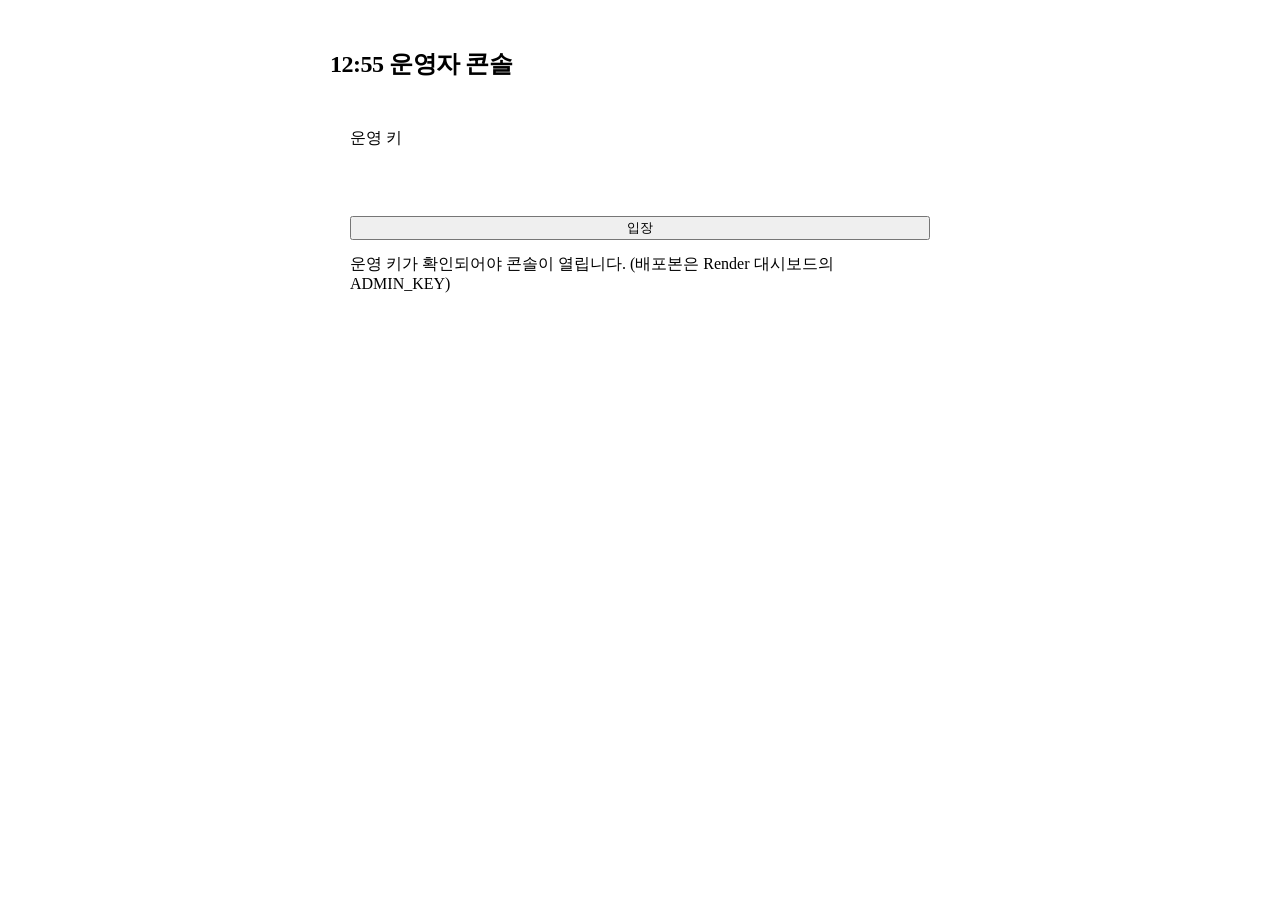
==== public/admin.html @ 2a57fae3 "운영 콘솔 개편 — 운영 키가 문이 되고, 게임 중 손댈 것은 접어둔다 키 게이트(verify) 통과 전에는 콘솔이 보이지 않고 기본값도 심지 않는다. 문항 수 5~10(비율 사다" ====
<!doctype html>
<html lang="ko">
<head>
<meta charset="utf-8">
<meta name="viewport" content="width=device-width, initial-scale=1">
<title>12:55 — 운영자</title>
<link rel="stylesheet" href="style.css">
<style>
  body { overflow: auto; }
  .guides { display: none; }
  .wrap { max-width: 620px; margin: 0 auto; padding: 40px 20px 80px; display: flex; flex-direction: column; gap: 28px; }
  h1 { font-size: 24px; margin: 0; letter-spacing: -0.02em; }
  .panel { background: var(--surface); border: 1px solid var(--line); border-radius: 8px; padding: 20px; display: flex; flex-direction: column; gap: 14px; }
  .row { display: flex; gap: 10px; flex-wrap: wrap; }
  .row > * { flex: 1 1 130px; }
  input { padding: 12px 14px; border-radius: 8px; background: var(--surface-2); border: 1px solid var(--line-2); width: 100%; }
  input:focus { outline: none; border-color: var(--amber); }
  .status { display: grid; grid-template-columns: repeat(auto-fit, minmax(110px, 1fr)); gap: 1px; background: var(--line); border-radius: 8px; overflow: hidden; }
  .status div { background: var(--surface-2); padding: 14px 12px; display: flex; flex-direction: column; gap: 3px; }
  .status .k { font-size: 11px; letter-spacing: 0.12em; text-transform: uppercase; color: var(--ink-3); font-family: var(--mono); }
  .status .v { font-family: var(--mono); font-variant-numeric: tabular-nums; font-size: 22px; font-weight: 700; letter-spacing: -0.02em; }
  .log { font-family: var(--mono); font-size: 12.5px; color: var(--ink-2); background: var(--surface-2); border-radius: 8px; padding: 14px; max-height: 220px; overflow-y: auto; white-space: pre-wrap; line-height: 1.7; }
  a { color: var(--amber); }
  .links { display: flex; gap: 16px; flex-wrap: wrap; font-size: 14px; }
  details.emg summary { display: list-item; list-style-position: inside; cursor: pointer; font-size: 12px; letter-spacing: 0.12em; text-transform: uppercase; color: var(--ink-3); font-family: var(--mono); }
  /* .panel의 display:flex가 details의 접힘 숨김을 깨뜨린다 — 닫혀 있으면 summary만 남긴다 */
  details.emg:not([open]) > :not(summary) { display: none; }
  #gate, #console { display: none; }
  #gate.on { display: flex; }
  #console.on { display: flex; flex-direction: column; gap: 28px; }
</style>
</head>
<body>
<div class="wrap">
  <h1>12:55 운영자 콘솔</h1>

  <!-- 입장 게이트. 운영 키가 서버에서 확인되기 전에는 콘솔을 보여주지 않는다. -->
  <div class="panel" id="gate">
    <label class="label" for="gate-key">운영 키</label>
    <input id="gate-key" type="password" autocomplete="off">
    <button class="btn btn-primary" id="gate-enter">입장</button>
    <p class="hint" id="gate-msg" style="margin:0">운영 키가 확인되어야 콘솔이 열립니다. (배포본은 Render 대시보드의 ADMIN_KEY)</p>
  </div>

  <div id="console">

  <div class="status">
    <div><span class="k">Phase</span><span class="v" id="st-phase">—</span></div>
    <div><span class="k">회차</span><span class="v" id="st-round">—</span></div>
    <div><span class="k">참가</span><span class="v" id="st-joined">0</span></div>
    <div><span class="k">생존</span><span class="v" id="st-alive">0</span></div>
    <div><span class="k">문항 진행</span><span class="v" id="st-q">—</span></div>
    <div><span class="k">은행</span><span class="v" id="st-bank">—</span></div>
  </div>

  <div class="panel">
    <div class="row">
      <div>
        <label class="label" for="lobby">대기실 길이 (초)</label>
        <input id="lobby" type="number" min="5" max="600" value="30">
      </div>
      <div>
        <label class="label" for="qcount">문항 수 (5–10)</label>
        <input id="qcount" type="number" min="5" max="10" value="5">
      </div>
    </div>
    <p class="hint" id="eta" style="margin:0"></p>

    <button class="btn btn-primary" id="b-start">게임 시작</button>
    <p class="hint" style="margin:0">시작하면 결과까지 규칙대로 자동 진행됩니다 — 게임 중에 손댈 것이 없습니다.</p>

    <div class="row">
      <button class="btn" id="b-reload">문제 다시 읽기</button>
      <button class="btn" id="b-reset">리셋</button>
    </div>
  </div>

  <div class="links">
    <a href="/" target="_blank">참여자 화면</a>
    <a href="/board.html" target="_blank">전광판</a>
    <a href="/?screen=reveal" target="_blank">픽스처: 정답공개</a>
    <a href="/?screen=revive" target="_blank">픽스처: 부활권</a>
    <a href="/?screen=champion" target="_blank">픽스처: 챔피언</a>
    <a href="#" id="lock">키 변경</a>
  </div>

  <div class="panel">
    <label class="label">문항 공급 (매주 월요일 아침)</label>
    <p class="hint" style="margin:0">
      문항 수집·생성·검수는 이 PC에서 도는 「문제 재료 스크래퍼」가 담당합니다 ——
      그룹웨어 비밀번호가 필요해서 배포 서버에 올리지 않습니다.
      스크래퍼에서 「게임에 반영」을 누르면 이 서버가 자동으로 새 은행을 읽습니다.
    </p>
    <div class="row">
      <button class="btn" id="b-scraper">문제 재료 스크래퍼 열기</button>
    </div>
    <p class="hint" id="scraper-status" style="margin:0">스크래퍼 상태 확인 중…</p>

    <label class="label" for="anth-key" style="margin-top:4px">Anthropic API 키 (선택 — Claude가 문항 생성)</label>
    <div class="row">
      <input id="anth-key" type="password" autocomplete="off" placeholder="sk-ant-…" style="flex:3 1 220px">
      <button class="btn" id="b-savekey" style="flex:1 1 100px">키 저장</button>
    </div>
    <p class="hint" id="key-status" style="margin:0">키 상태 확인 중…</p>
    <p class="hint" style="margin:0">
      키는 게임 서버로 전송되지 않습니다 — 브라우저에서 곧장 이 PC의 스크래퍼(:8899)로 저장됩니다.
      키가 없으면 무료 규칙 엔진으로 생성합니다. 비운 채 「키 저장」을 누르면 삭제됩니다.
    </p>
  </div>

  <details class="panel emg">
    <summary>비상 조작</summary>
    <p class="hint" style="margin:0">
      자동 진행이 멈췄을 때만 씁니다 (나레이션 정지, 화면 무반응 등).
      현재 단계를 즉시 끝내고 다음 단계로 넘깁니다.
    </p>
    <div class="row">
      <button class="btn" id="b-next">다음 단계로 (강제)</button>
    </div>
  </details>

  <div class="log" id="log">연결 중…</div>

  </div><!-- /#console -->
</div>

<script>
const $ = (id) => document.getElementById(id);
const log = (m) => {
  const t = new Date().toTimeString().slice(0, 8);
  $('log').textContent = `[${t}] ${m}\n` + $('log').textContent;
};

// ---------- 입장 게이트 ----------
// 키는 세션 저장소에만 둔다 — 탭을 닫으면 사라진다. HTML에 기본값을 심지 않는다.
const KEY_STORE = 'ox-admin-key';
const adminKey = () => sessionStorage.getItem(KEY_STORE) || '';

async function verifyKey(key) {
  try {
    const res = await fetch('/api/admin/verify', {
      method: 'POST',
      headers: { 'Content-Type': 'application/json' },
      body: JSON.stringify({ key }),
    });
    return res.ok;
  } catch (_) { return false; }
}

async function boot() {
  const saved = adminKey();
  if (saved && await verifyKey(saved)) return openConsole();
  sessionStorage.removeItem(KEY_STORE);
  $('gate').classList.add('on');
  $('gate-key').focus();
}

$('gate-enter').onclick = async () => {
  const key = $('gate-key').value.trim();
  if (!key) return;
  if (await verifyKey(key)) {
    sessionStorage.setItem(KEY_STORE, key);
    $('gate').classList.remove('on');
    openConsole();
  } else {
    $('gate-msg').textContent = '운영 키가 틀립니다.';
  }
};
$('gate-key').addEventListener('keydown', (e) => { if (e.key === 'Enter') $('gate-enter').click(); });

$('lock').onclick = (e) => {
  e.preventDefault();
  sessionStorage.removeItem(KEY_STORE);
  location.reload();
};

let consoleOpen = false;
function openConsole() {
  if (consoleOpen) return;
  consoleOpen = true;
  $('console').classList.add('on');
  refreshBank();
  refreshScraper();
  updateEta();
  connect();
  log('운영자 콘솔 준비됨');
}

// ---------- 운영 액션 ----------

// 문항 은행 상태. 콘솔이 열릴 때와 「문제 다시 읽기」 뒤에 갱신한다.
async function refreshBank() {
  try {
    const h = await (await fetch('/api/health')).json();
    if (h.bank) $('st-bank').textContent = `${h.bank.pool}·${h.bank.sudden}`;
  } catch (_) { /* 서버가 잠시 없어도 콘솔은 살아 있어야 한다 */ }
}

async function call(action) {
  const res = await fetch(`/api/admin/${action}`, {
    method: 'POST',
    headers: { 'Content-Type': 'application/json' },
    body: JSON.stringify({
      key: adminKey(),
      lobbySec: Number($('lobby').value),
      questionCount: Number($('qcount').value),
    }),
  });
  const data = await res.json().catch(() => ({}));
  log(res.ok ? `${action} 실행됨` : `${action} 실패 — ${data.error || res.status}`);
  if (res.status === 403) { sessionStorage.removeItem(KEY_STORE); location.reload(); }
}

$('b-start').onclick = () => call('start');
$('b-next').onclick = () => call('next');
$('b-reset').onclick = () => call('reset');
$('b-reload').onclick = async () => { await call('reload'); refreshBank(); };

// 예상 소요. 서버 CONFIG의 거울 값 — armMs 3.4s(첫 문항 ×1.35) + questionMs 10s +
// 정답공개 ~4.5s(인원에 따라 늘어나는 몫 포함), 부활권 4s, 서든데스 2.2+20s.
function updateEta() {
  const n = Math.min(10, Math.max(5, Number($('qcount').value) || 5));
  const lobby = Number($('lobby').value) || 30;
  const secs = lobby + 3.4 * 0.35 + n * (3.4 + 10 + 4.5) + 4 + 22.2;
  const t = Math.round(secs / 10) * 10;
  const m = Math.floor(t / 60);
  const s = t % 60;
  $('eta').textContent = `예상 소요 약 ${m}분${s ? ` ${s}초` : ''} (대기실 포함)` +
    (secs > 300 ? ' — ⚠ 점심 예산 5분을 넘습니다' : ' — 5분 예산 안');
}
$('qcount').oninput = updateEta;
$('lobby').oninput = updateEta;

// ---------- 문항 공급: 로컬 스크래퍼(:8899)와 연동 ----------
// API 키는 이 게임 서버를 거치지 않는다. 브라우저 → 127.0.0.1:8899 직행이라
// Render에 배포된 콘솔에서 눌러도 키는 운영 PC 밖으로 나가지 않는다.
const SCRAPER = 'http://127.0.0.1:8899';

async function refreshScraper() {
  try {
    const r = await fetch(`${SCRAPER}/api/config`, { signal: AbortSignal.timeout(2000) });
    const c = await r.json();
    $('scraper-status').textContent = '스크래퍼 실행 중 — 버튼으로 열 수 있습니다.';
    $('key-status').textContent = c.hasKey
      ? `저장된 키: ${c.keyMasked} — Claude 엔진으로 문항을 생성합니다.`
      : '저장된 키 없음 — 규칙 엔진으로 생성합니다.';
  } catch (_) {
    $('scraper-status').textContent =
      '스크래퍼가 꺼져 있습니다 — 운영 PC 터미널에서 node tools/quizgen/server.js 를 먼저 실행하세요.';
    $('key-status').textContent = '키 상태는 스크래퍼가 켜져 있어야 확인할 수 있습니다.';
  }
}

$('b-scraper').onclick = () => { window.open(`${SCRAPER}/`, '_blank'); };

$('b-savekey').onclick = async () => {
  const key = $('anth-key').value.trim();
  try {
    const r = await fetch(`${SCRAPER}/api/config`, {
      method: 'POST',
      headers: { 'Content-Type': 'application/json' },
      body: JSON.stringify({ apiKey: key }),
    });
    const c = await r.json();
    log(key ? `API 키 저장됨 (${c.keyMasked})` : 'API 키 삭제됨');
    $('anth-key').value = '';
    refreshScraper();
  } catch (_) {
    log('API 키 저장 실패 — 스크래퍼(:8899)가 켜져 있는지 확인하세요.');
  }
};

const PHASE_KO = {
  idle: '대기', lobby: '대기실', question: '문항', reveal: '정답공개',
  revive: '부활권', sudden: '서든데스', result: '결과',
};

let lastPhase = null;

function connect() {
  const es = new EventSource('/api/spectate');
  es.addEventListener('state', (e) => {
    const s = JSON.parse(e.data);
    $('st-phase').textContent = PHASE_KO[s.phase] || s.phase;
    $('st-round').textContent = s.round || '—';
    $('st-joined').textContent = s.joined;
    $('st-alive').textContent = s.alive;
    $('st-q').textContent = s.qIndex >= 0 ? `${s.qIndex + 1}/${s.qTotal}` : '—';
    if (s.phase !== lastPhase) { lastPhase = s.phase; log(`→ ${PHASE_KO[s.phase] || s.phase}`); }
  });
  es.addEventListener('tally', (e) => {
    const t = JSON.parse(e.data);
    $('st-alive').textContent = t.alive;
    $('st-joined').textContent = t.joined;
  });
  es.onerror = () => { es.close(); log('연결 끊김, 재접속…'); setTimeout(connect, 1500); };
}

boot();
</script>
</body>
</html>
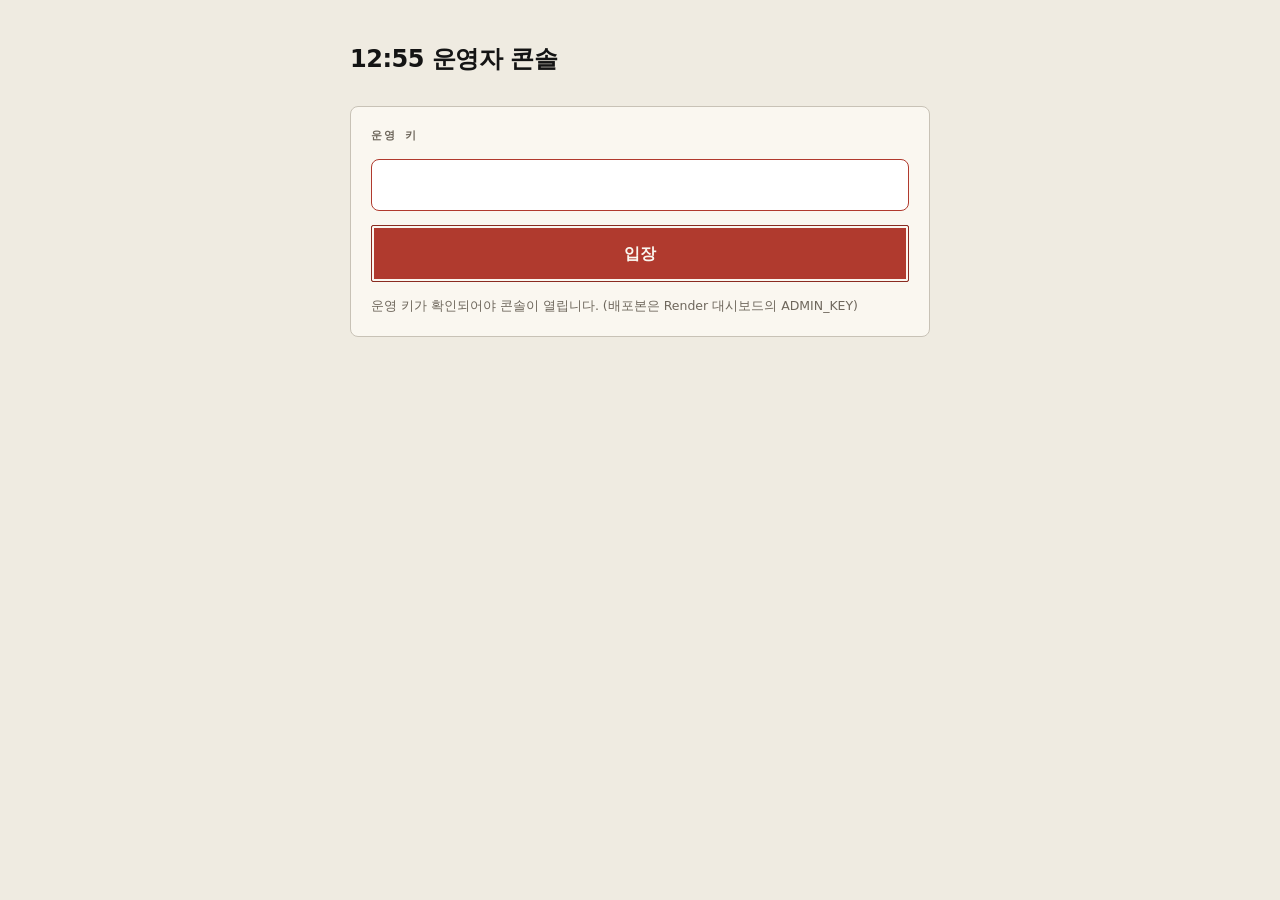
==== commit bcc2a210: "게임장을 도면으로 다시 세우고, 회차를 10문항으로 늘린다 화면 - 인물 기호에 팔과 굽은 다리, 잘록한 허리를 준다. 인원이 많아도 점으로 찍지 않는다 ——   400명이 모이는" ====
--- a/public/admin.html
+++ b/public/admin.html
@@ -79,7 +79,6 @@
     <a href="/" target="_blank">참여자 화면</a>
     <a href="/board.html" target="_blank">전광판</a>
     <a href="/?screen=reveal" target="_blank">픽스처: 정답공개</a>
-    <a href="/?screen=revive" target="_blank">픽스처: 부활권</a>
     <a href="/?screen=champion" target="_blank">픽스처: 챔피언</a>
     <a href="#" id="lock">키 변경</a>
   </div>
@@ -217,7 +216,7 @@
 $('b-reload').onclick = async () => { await call('reload'); refreshBank(); };
 
 // 예상 소요. 서버 CONFIG의 거울 값 — armMs 3.4s(첫 문항 ×1.35) + questionMs 10s +
-// 정답공개 ~4.5s(인원에 따라 늘어나는 몫 포함), 부활권 4s, 서든데스 2.2+20s.
+// 정답공개 ~4.5s(인원에 따라 늘어나는 몫 포함), 서든데스 2.2+20s. 부활권은 자동이라 단계가 없다.
 function updateEta() {
   const n = Math.min(10, Math.max(5, Number($('qcount').value) || 5));
   const lobby = Number($('lobby').value) || 30;
@@ -226,7 +225,7 @@
   const m = Math.floor(t / 60);
   const s = t % 60;
   $('eta').textContent = `예상 소요 약 ${m}분${s ? ` ${s}초` : ''} (대기실 포함)` +
-    (secs > 300 ? ' — ⚠ 점심 예산 5분을 넘습니다' : ' — 5분 예산 안');
+    (secs > 360 ? ' — ⚠ 예산 6분을 넘습니다' : ' — 6분 예산 안');
 }
 $('qcount').oninput = updateEta;
 $('lobby').oninput = updateEta;
@@ -272,7 +271,7 @@
 
 const PHASE_KO = {
   idle: '대기', lobby: '대기실', question: '문항', reveal: '정답공개',
-  revive: '부활권', sudden: '서든데스', result: '결과',
+  sudden: '서든데스', result: '결과',
 };
 
 let lastPhase = null;
--- a/public/style.css
+++ b/public/style.css
@@ -0,0 +1,1190 @@
+/* ═══════════════════════════════════════════════════════════════
+   12:55 — 디자인 시스템
+
+   CONSTRAINTS CARD
+     FONT   명조(제목·본문) + 고딕(라벨) + ui-monospace(숫자·부호)
+     STYLE  등록특허공보. 크림 용지에 먹 선화, 인주 빨강 단 하나의 강조색.
+            세계관은 명세서 · 도면 · 부호의 설명. INID 괄호 숫자가 서명이다.
+     MODE   라이트 전용. 의도적 단일 테마이므로 모든 색을 명시적으로 칠한다.
+
+     인주는 판정에만 쓴다. 정답이 공개될 때만 화면에 빨강이 등장하므로
+     그 색을 보는 것이 곧 결과를 아는 것이다. 다른 곳에 쓰면 그 힘이 죽는다.
+
+   존 규칙 (상충하는 원칙의 해소)
+     참여자 화면 — 극적이어도 된다. 스큐어모픽 O/X 버튼, 글로우, 플래시 허용.
+     전광판 화면 — 가독성이 분위기를 이긴다. 하드 그리드, 낮은 라운딩,
+                   그림자 최소, 글로우 금지. 3m 거리 판독이 절대 기준.
+   ═══════════════════════════════════════════════════════════════ */
+
+:root {
+  /* ── 지면과 표면. 공보 용지다. */
+  --ground: #EFEBE1;
+  --surface: #FAF7F0;
+  --surface-2: #FFFFFF;
+  --surface-3: #F2EEE4;
+
+  /* ── 글자 */
+  --ink: #141414;
+  --ink-2: #5A5A5A;
+  --ink-3: #6E675C;   /* 지면 위에서 4.5:1을 넘기는 하한. 전광판 3m 판독이 기준이다. */
+
+  /* ── 괘선 */
+  --line: #C8C2B6;
+  --line-2: #A79F90;
+
+  /* ── 단일 강조색은 인주다. 판정에만 쓴다. */
+  --amber: #B03A2E;
+  --amber-deep: #8A2B21;
+  --amber-soft: rgba(176, 58, 46, 0.10);
+
+  /* ── 의미색. 도면에서 생사는 색이 아니라 선으로 가른다. */
+  --live: #1F1F1F;
+  --live-soft: rgba(20, 20, 20, 0.06);
+  --out: #B03A2E;
+  --out-soft: rgba(176, 58, 46, 0.10);
+
+  /* ── 이징. 진입은 ease-out, 이탈은 ease-in으로 더 짧게. */
+  --ease-out-soft: cubic-bezier(0.25, 0.46, 0.45, 0.94);
+  --ease-out: cubic-bezier(0.215, 0.61, 0.355, 1);
+  --ease-out-hard: cubic-bezier(0.165, 0.84, 0.44, 1);
+  --ease-expo: cubic-bezier(0.19, 1, 0.22, 1);
+  --ease-editorial: cubic-bezier(0.16, 1, 0.3, 1);
+  --ease-in: cubic-bezier(0.4, 0, 1, 1);
+
+  /* ── 듀레이션 */
+  --t-press: 120ms;
+  --t-control: 180ms;
+  --t-pop: 260ms;
+  --t-enter: 600ms;
+  --t-reveal: 800ms;
+  --t-hero: 1200ms;
+  --t-glow-in: 600ms;
+  --t-glow-out: 500ms;
+
+  /* ── 간격 */
+  --sp-1: 8px;
+  --sp-2: 16px;
+  --sp-3: 24px;
+
+  --mono: ui-monospace, SFMono-Regular, "SF Mono", "Cascadia Mono", Menlo, Consolas, monospace;
+  --sans: "Malgun Gothic", "맑은 고딕", "Apple SD Gothic Neo", system-ui, -apple-system, sans-serif;
+  /* 공보 본문은 명조다. 바탕/Batang은 국내 어느 기기에나 있어 내려받을 것이 없다. */
+  --serif: "Nanum Myeongjo", Batang, 바탕, "Apple SD Gothic Neo", serif;
+}
+
+/* ─────────────────────────────────────────────── 기본 */
+
+* { box-sizing: border-box; }
+
+html, body { height: 100%; }
+
+body {
+  margin: 0;
+  background: var(--ground);
+  color: var(--ink);
+  font-family: var(--sans);
+  font-size: 16px;
+  line-height: 1.6;
+  -webkit-font-smoothing: antialiased;
+  -webkit-tap-highlight-color: transparent;
+  word-break: keep-all;
+  overflow: hidden;
+  overscroll-behavior: none;
+}
+
+button { font: inherit; color: inherit; border: 0; background: none; cursor: pointer; }
+input { font: inherit; color: inherit; }
+
+:focus-visible {
+  outline: 2px solid var(--amber);
+  outline-offset: 3px;
+}
+
+.mono {
+  font-family: var(--mono);
+  font-variant-numeric: tabular-nums;
+  letter-spacing: -0.02em;
+}
+
+.label {
+  font-family: var(--mono);
+  font-size: 11px;
+  letter-spacing: 0.16em;
+  text-transform: uppercase;
+  color: var(--ink-3);
+  font-weight: 600;
+}
+
+.sr { position: absolute; width: 1px; height: 1px; overflow: hidden; clip: rect(0 0 0 0); }
+
+/* ─────────────────────────────────────────────── 구조 격자 */
+
+.guides {
+  position: fixed;
+  inset: 0;
+  pointer-events: none;
+  z-index: 0;
+  background:
+    linear-gradient(var(--line) 1px, transparent 1px) 0 0 / 100% 25%,
+    linear-gradient(90deg, var(--line) 1px, transparent 1px) 0 0 / 25% 100%;
+  opacity: 0.35;
+  mask-image: radial-gradient(ellipse at center, #000 20%, transparent 78%);
+  -webkit-mask-image: radial-gradient(ellipse at center, #000 20%, transparent 78%);
+}
+
+/* ─────────────────────────────────────────────── 화면 전환 */
+
+.screen {
+  position: fixed;
+  inset: 0;
+  z-index: 1;
+  display: none;
+  flex-direction: column;
+  padding: max(20px, env(safe-area-inset-top)) 20px max(20px, env(safe-area-inset-bottom));
+}
+
+body[data-screen="login"]  #s-login,
+body[data-screen="demo"]   #s-demo,
+body[data-screen="lobby"]  #s-lobby,
+body[data-screen="question"] #s-question,
+body[data-screen="reveal"] #s-reveal,
+body[data-screen="watch"]  #s-watch,
+body[data-screen="sudden"] #s-sudden,
+body[data-screen="result"] #s-result { display: flex; }
+
+.screen > * { position: relative; }
+
+/* ─────────────────────────────────────────────── 체험 모드
+   실전 회차와 헷갈리면 안 되므로 진행 내내 상단 띠로 알린다.
+   띠가 내용을 가리지 않도록 체험 중에만 화면 패딩을 밀어준다. */
+
+.demo-strip {
+  position: fixed;
+  top: 0;
+  left: 0;
+  right: 0;
+  z-index: 4;
+  display: none;
+  padding: calc(env(safe-area-inset-top) + 5px) 12px 5px;
+  text-align: center;
+  font-family: var(--mono);
+  font-size: 11px;
+  font-weight: 700;
+  letter-spacing: 0.14em;
+  color: #FAF7F0;
+  background: var(--amber);
+}
+
+body[data-demo="1"] .demo-strip { display: block; }
+
+body[data-demo="1"] .screen {
+  padding-top: calc(max(20px, env(safe-area-inset-top)) + 26px);
+}
+
+#s-demo { justify-content: center; overflow-y: auto; }
+
+.demo-body {
+  display: flex;
+  flex-direction: column;
+  gap: var(--sp-3);
+  width: min(420px, 100%);
+  margin: auto;
+  padding: 20px 0;
+}
+
+.demo-title {
+  font-family: var(--serif);
+  font-size: clamp(23px, 6vw, 30px);
+  font-weight: 700;
+  letter-spacing: -0.025em;
+  line-height: 1.4;
+  margin: 6px 0 10px;
+  text-wrap: balance;
+}
+
+.opt { display: flex; flex-direction: column; gap: 10px; }
+
+.chips { display: flex; gap: 8px; flex-wrap: wrap; }
+
+/* 공보에 알약 모양은 없다. 네모난 항목 상자다. */
+.chip {
+  padding: 11px 16px;
+  border-radius: 2px;
+  background: var(--surface);
+  border: 1px solid var(--line-2);
+  font-size: 14px;
+  letter-spacing: -0.01em;
+  transition: border-color var(--t-control) var(--ease-out),
+              color var(--t-control) var(--ease-out),
+              background var(--t-control) var(--ease-out);
+}
+
+.chip[aria-pressed="true"] {
+  border-color: var(--amber-deep);
+  color: var(--amber-deep);
+  background: var(--amber-soft);
+  font-weight: 700;
+  box-shadow: inset 0 0 0 2px var(--surface), inset 0 0 0 3px var(--amber-deep);
+}
+
+.demo-actions { display: grid; grid-template-columns: 1fr auto; gap: 10px; }
+
+/* ─────────────────────────────────────────────── 시계 */
+
+.clock {
+  font-family: var(--mono);
+  font-variant-numeric: tabular-nums;
+  font-weight: 700;
+  letter-spacing: -0.045em;
+  line-height: 0.9;
+  display: flex;
+  align-items: baseline;
+  justify-content: center;
+  gap: 0.02em;
+}
+
+.clock .colon {
+  color: var(--amber);
+  animation: blink 2s steps(1, end) infinite;
+}
+
+@keyframes blink { 0%, 55% { opacity: 1; } 56%, 100% { opacity: 0.2; } }
+
+/* ─────────────────────────────────────────────── 로그인 */
+
+#s-login {
+  justify-content: center;
+  align-items: center;
+  gap: var(--sp-3);
+  text-align: center;
+  /* 게임 개요가 붙으면서 작은 폰에서는 한 화면을 넘긴다. 로그인은 잘리면 안 되는 화면이다. */
+  overflow-y: auto;
+  -webkit-overflow-scrolling: touch;
+}
+
+#s-login .clock { font-size: clamp(72px, 24vw, 128px); }
+
+#s-login .tagline {
+  color: var(--ink-2);
+  max-width: 30ch;
+  margin: 0;
+  font-size: 15px;
+}
+
+.login-form {
+  display: flex;
+  flex-direction: column;
+  gap: 12px;
+  width: min(340px, 100%);
+  margin-top: var(--sp-2);
+}
+
+.field {
+  display: flex;
+  flex-direction: column;
+  gap: 6px;
+  text-align: left;
+}
+
+.field input {
+  width: 100%;
+  padding: 16px 18px;
+  border-radius: 10px;
+  background: var(--surface);
+  border: 1px solid transparent;
+  background:
+    linear-gradient(var(--surface), var(--surface)) padding-box,
+    linear-gradient(135deg, rgba(20, 20, 20, 0.22), rgba(176, 58, 46, 0.3), rgba(20, 20, 20, 0.06)) border-box;
+  font-family: var(--mono);
+  font-variant-numeric: tabular-nums;
+  font-size: 22px;
+  letter-spacing: 0.08em;
+  text-align: center;
+  transition: box-shadow var(--t-control) var(--ease-out);
+}
+
+.field input::placeholder { color: var(--ink-3); letter-spacing: 0.04em; }
+.field input:focus { outline: none; box-shadow: 0 0 0 3px var(--amber-soft); }
+
+.hint { font-size: 12.5px; color: var(--ink-3); margin: 0; line-height: 1.55; }
+.error { font-size: 13px; color: var(--out); margin: 0; min-height: 1.2em; }
+
+/* ─────────────────────────────────────────────── 버튼 */
+
+.btn {
+  padding: 15px 22px;
+  border-radius: 2px;
+  font-weight: 700;
+  font-size: 16px;
+  letter-spacing: -0.01em;
+  background: var(--surface);
+  border: 1.5px solid var(--ink);
+  color: var(--ink);
+  box-shadow: none;
+  transition: transform var(--t-press) var(--ease-out-soft),
+              box-shadow var(--t-control) var(--ease-out);
+}
+
+.btn:active { transform: translateY(1px); box-shadow: inset 0 4px 10px rgba(20, 20, 20, 0.10); }
+
+/* 접수 도장을 누르는 버튼. 인쇄물이므로 광택도 그라디언트도 없다. */
+.btn-primary {
+  background: var(--amber);
+  color: var(--surface);
+  border-color: var(--amber-deep);
+  box-shadow: inset 0 0 0 2px var(--surface), inset 0 0 0 3.5px var(--amber);
+}
+.btn-primary:hover { background: var(--amber-deep); }
+
+.btn:disabled { opacity: 0.4; cursor: default; }
+
+/* ─────────────────────────────────────────────── 대기실 */
+
+#s-lobby { justify-content: center; align-items: center; gap: var(--sp-2); text-align: center; }
+
+.countdown {
+  font-family: var(--mono);
+  font-variant-numeric: tabular-nums;
+  font-size: clamp(60px, 20vw, 104px);
+  font-weight: 700;
+  letter-spacing: -0.05em;
+  line-height: 1;
+  color: var(--amber);
+}
+
+.dial {
+  position: relative;
+  width: min(260px, 70vw);
+  aspect-ratio: 1;
+  display: grid;
+  place-items: center;
+  margin: 4px 0;
+}
+
+.dial .ring {
+  position: absolute;
+  inset: 0;
+  border-radius: 50%;
+  border: 1px solid var(--line-2);
+}
+
+.dial .ring::after {
+  content: "";
+  position: absolute;
+  inset: -1px;
+  border-radius: 50%;
+  border: 1px solid transparent;
+  border-top-color: var(--amber);
+  animation: spin 8s linear infinite;
+}
+
+.dial .ring-2 { inset: 16px; opacity: 0.5; }
+.dial .ring-2::after { animation-duration: 13s; animation-direction: reverse; border-top-color: var(--line-2); }
+
+@keyframes spin { to { transform: rotate(360deg); } }
+
+.stat-row {
+  display: flex;
+  gap: 1px;
+  background: var(--line);
+  border-radius: 10px;
+  overflow: hidden;
+  width: min(400px, 100%);
+}
+
+.stat {
+  flex: 1;
+  background: var(--surface);
+  padding: 14px 10px;
+  display: flex;
+  flex-direction: column;
+  gap: 2px;
+  align-items: center;
+}
+
+.stat .v {
+  font-family: var(--mono);
+  font-variant-numeric: tabular-nums;
+  font-size: 26px;
+  font-weight: 700;
+  letter-spacing: -0.03em;
+}
+
+.stat .k { font-size: 11px; color: var(--ink-3); letter-spacing: 0.04em; }
+
+.me-card {
+  display: flex;
+  align-items: center;
+  gap: 10px;
+  padding: 12px 18px;
+  border-radius: 100px;
+  background: var(--surface);
+  border: 1px solid transparent;
+  background:
+    linear-gradient(var(--surface), var(--surface)) padding-box,
+    linear-gradient(135deg, rgba(20, 20, 20, 0.2), rgba(176, 58, 46, 0.28), rgba(20, 20, 20, 0.05)) border-box;
+  font-size: 14.5px;
+}
+
+.me-card .dept { color: var(--ink-3); font-size: 13px; }
+
+.badge {
+  font-size: 11px;
+  font-weight: 700;
+  padding: 2px 8px;
+  border-radius: 100px;
+  letter-spacing: 0.02em;
+}
+
+.badge-new { background: var(--live-soft); color: var(--live); border: 1px solid currentColor; }
+.badge-vip { background: var(--amber-soft); color: var(--amber); border: 1px solid currentColor; }
+
+/* ─────────────────────────────────────────────── 문항 진행 */
+
+/* 위에서 아래로: 문항 → 집계 → O·X 버튼 → 무대.
+   무대가 남는 공간을 전부 가져가므로 space-between이 아니라 자연 적층이다. */
+#s-question, #s-watch, #s-sudden { gap: 14px; }
+#s-sudden { justify-content: space-between; }
+
+.topbar {
+  display: flex;
+  align-items: center;
+  justify-content: space-between;
+  gap: 12px;
+  flex: 0 0 auto;
+}
+
+.qnum {
+  font-family: var(--mono);
+  font-size: 13px;
+  font-weight: 700;
+  letter-spacing: 0.1em;
+  color: var(--ink-3);
+}
+
+.qnum b { color: var(--amber); }
+
+.alive-chip {
+  display: flex;
+  align-items: center;
+  gap: 7px;
+  font-family: var(--mono);
+  font-variant-numeric: tabular-nums;
+  font-size: 14px;
+  font-weight: 700;
+  padding: 5px 12px;
+  border-radius: 100px;
+  background: var(--surface);
+  border: 1px solid var(--line-2);
+}
+
+.alive-chip .dot {
+  width: 7px; height: 7px; border-radius: 50%;
+  background: var(--live);
+  box-shadow: 0 0 0 3px var(--live-soft);
+}
+
+/* 타이머 — 남은 시간 자체가 정보이므로 폭 애니메이션이 아니라 transform으로 그린다 */
+.timer {
+  position: relative;
+  height: 6px;
+  border-radius: 100px;
+  background: var(--surface-2);
+  overflow: hidden;
+  flex: 0 0 auto;
+}
+
+.timer .fill {
+  position: absolute;
+  inset: 0;
+  transform-origin: left center;
+  background: linear-gradient(90deg, var(--amber-deep), var(--amber));
+  will-change: transform;
+}
+
+.timer.urgent .fill { background: var(--out); }
+
+/* 군중 — 폰에서는 O/X 버튼이 여전히 최우선이므로 상단에 작게 둔다.
+   진짜 쇼는 전광판이 담당한다. */
+/* 화면 맨 아래가 무대다. 남는 세로를 전부 가져간다.
+   위 O·X 발판과 아래 군중이 같이 들어가야 하므로 최소 높이를 지킨다. */
+.crowd-box {
+  flex: 1 1 auto;
+  min-height: 150px;
+  border-radius: 2px;   /* 도면에 둥근 모서리는 없다 */
+  overflow: hidden;
+  background: var(--surface);
+  border: 1px solid var(--line);
+}
+
+.crowd-box canvas { display: block; width: 100%; height: 100%; }
+
+/* 결과 화면 상단의 옥상. 챔피언이 도시를 내려다보는 그림이다. */
+.rooftop-box {
+  flex: 0 0 auto;
+  height: clamp(180px, 32vh, 300px);
+  margin-bottom: -8px;
+}
+
+/* 배지 범례 — 왕관과 새싹이 무슨 뜻인지 알려준다 */
+/* ── 범례 —— 도면의 「부호의 설명」
+   예전에는 회색 잔글씨 한 줄이었다. 게임장 위에서 왕관과 새싹을 찾아야 하는데
+   정작 그 뜻을 적어 둔 줄이 배경에 묻혀 아무도 읽지 않았다. 공보의 부호 설명처럼
+   괘선 상자로 묶고, 표식은 실제 화면에 그려지는 크기와 비슷하게 키운다. */
+.legend {
+  flex: 0 0 auto;
+  border: 1px solid var(--line-2);
+  border-left: 3px solid var(--ink);
+  background: var(--surface);
+  padding: 7px 10px;
+  display: flex;
+  flex-direction: column;
+  gap: 5px;
+}
+
+.legend-row {
+  display: flex;
+  gap: 6px 14px;
+  justify-content: center;
+  flex-wrap: wrap;
+  align-items: center;
+}
+
+.lg {
+  display: inline-flex;
+  align-items: center;
+  gap: 5px;
+  font-size: 12px;
+  line-height: 1;
+  color: var(--ink-2);
+  white-space: nowrap;
+}
+
+.lg i { font-style: normal; font-size: 15px; line-height: 1; }
+.lg b { color: var(--ink); font-weight: 700; letter-spacing: -0.01em; }
+.lg-me i { font-family: var(--mono, ui-monospace, monospace); font-weight: 700; }
+
+/* 본부색 —— 사람 몸통에 칠해지는 그 색을 그대로 네모로 찍는다 */
+.legend-div { gap: 4px 10px; }
+
+.lg-div {
+  display: inline-flex;
+  align-items: center;
+  gap: 4px;
+  font-size: 11px;
+  color: var(--ink-2);
+  white-space: nowrap;
+}
+
+.lg-div .sw {
+  width: 11px; height: 11px;
+  border: 1px solid var(--ink);
+  background: currentColor;
+  flex: 0 0 auto;
+}
+
+/* ── 게임 개요 (로그인 화면) —— 공보의 (57) 요약과 같은 문장이다 */
+.intro {
+  text-align: left;
+  border-top: 1.5px solid var(--ink);
+  padding-top: 10px;
+  display: flex;
+  flex-direction: column;
+  gap: 6px;
+  width: 100%;
+  max-width: 34ch;
+}
+
+.intro-list {
+  margin: 0;
+  padding: 0;
+  list-style: none;
+  display: flex;
+  flex-direction: column;
+  gap: 6px;
+}
+
+.intro-list li {
+  position: relative;
+  padding-left: 14px;
+  text-align: left;   /* #s-login이 가운데 정렬이라 그대로 두면 글머리표가 허공에 뜬다 */
+  font-size: 12.5px;
+  line-height: 1.6;
+  color: var(--ink-2);
+  text-wrap: pretty;
+}
+
+.intro-list li::before {
+  content: "·";
+  position: absolute;
+  left: 3px;
+  top: 0;
+  font-weight: 700;
+  color: var(--ink);
+}
+
+.qbody {
+  flex: 0 0 auto;
+  display: flex;
+  flex-direction: column;
+  gap: 10px;
+  min-height: 0;
+}
+
+/* 문항은 명세서 본문이다. 명조로 짠다. */
+.qtext {
+  font-family: var(--serif);
+  font-size: clamp(21px, 5.6vw, 32px);
+  font-weight: 700;
+  line-height: 1.45;
+  letter-spacing: -0.02em;
+  text-wrap: balance;
+  margin: 0;
+}
+
+/* 마스크 워드 리빌 — 아래에서 솟아오른다 */
+.wmask { display: inline-block; overflow: hidden; vertical-align: top; }
+
+.word {
+  display: inline-block;
+  transform: translateY(110%);
+  transition: transform var(--t-reveal) var(--ease-expo);
+  transition-delay: calc(var(--i) * 35ms);
+  will-change: transform;
+}
+
+.is-revealed .word { transform: translateY(0); }
+
+.diff {
+  display: inline-flex;
+  align-items: center;
+  gap: 6px;
+  font-family: var(--mono);
+  font-size: 11px;
+  letter-spacing: 0.12em;
+  text-transform: uppercase;
+  color: var(--ink-3);
+}
+
+.diff i { width: 5px; height: 5px; border-radius: 1px; background: var(--line-2); font-style: normal; }
+.diff[data-d="easy"] i:nth-child(-n+1),
+.diff[data-d="medium"] i:nth-child(-n+2),
+.diff[data-d="hard"] i:nth-child(-n+3) { background: var(--amber); }
+
+/* ─────────────────────────────────────────────── 집계 바 */
+
+.tally { display: flex; flex-direction: column; gap: 6px; flex: 0 0 auto; }
+
+.tally-bar {
+  display: flex;
+  height: 8px;
+  border-radius: 100px;
+  overflow: hidden;
+  background: var(--surface-2);
+}
+
+.tally-bar span {
+  display: block;
+  transition: flex-grow var(--t-pop) var(--ease-out-soft);
+  flex-grow: 1;
+  flex-basis: 0;
+}
+
+.tally-bar .t-o { background: var(--ink-2); }
+.tally-bar .t-x { background: var(--surface-3); }
+
+.tally-nums {
+  display: flex;
+  justify-content: space-between;
+  font-family: var(--mono);
+  font-variant-numeric: tabular-nums;
+  font-size: 12.5px;
+  color: var(--ink-3);
+}
+
+/* ── 중계 자막
+   소리가 안 나오는 환경에서도 진행이 끊기지 않아야 한다. 자막이 먼저고 음성이 나중이다. */
+.caption {
+  margin: 0;
+  min-height: 1.5em;
+  flex: 0 0 auto;
+  display: flex;
+  flex-direction: column;
+  gap: 6px;
+  justify-content: flex-end;   /* 새 줄이 아래에서 올라온다 */
+}
+
+.cap-line {
+  margin: 0;
+  font-size: 14.5px;
+  line-height: 1.5;
+  color: var(--ink-2);
+  text-wrap: pretty;
+  animation: capIn var(--t-control) var(--ease-out);
+}
+
+@keyframes capIn { from { opacity: 0; transform: translateY(4px); } }
+
+.cap-line[data-tone="rule"] { color: var(--amber); font-weight: 700; }
+.cap-line[data-tone="bad"]  { color: var(--out); }
+.cap-line[data-tone="good"] { color: var(--live); }
+.cap-line[data-tone="cue"]  { color: var(--ink); font-weight: 700; }
+
+/* 좁은 화면에서는 지나간 줄을 보여 줄 자리가 없다. 지금 이 줄만. */
+.cap-line:not(:last-child) { display: none; }
+
+/* ── 선택 가리기 안내 */
+.blind-note {
+  margin: 4px 0 0;
+  font-size: 12.5px;
+  line-height: 1.5;
+  color: var(--amber);
+  display: flex;
+  align-items: center;
+  gap: 6px;
+}
+
+.blind-note::before {
+  content: "";
+  width: 6px; height: 6px; border-radius: 50%;
+  background: currentColor;
+  flex: 0 0 auto;
+}
+
+/* ── 대기실 하단 링크 */
+.lobby-links {
+  display: flex;
+  gap: 16px;
+  align-items: center;
+  font-size: 13px;
+  flex-wrap: wrap;
+  justify-content: center;
+}
+
+.lobby-links a, .lobby-links button {
+  color: var(--ink-3);
+  text-decoration: none;
+  border-bottom: 1px solid transparent;
+  padding: 4px 0;
+  font-size: 13px;
+}
+
+.lobby-links a:hover, .lobby-links button:hover { color: var(--amber); border-bottom-color: currentColor; }
+.lobby-links button[aria-pressed="false"] { color: var(--out); }
+
+/* ── 전송 상태
+   버튼이 눌린 것과 서버가 받은 것은 다르다. 답안 유실은 곧 억울한 탈락이므로
+   도달 여부를 반드시 눈에 보이게 알린다. 시각 효과만으로 상태를 대신하지 않는다. */
+.send-state {
+  margin: 0;
+  min-height: 1.4em;
+  text-align: center;
+  font-family: var(--mono);
+  font-size: 12.5px;
+  letter-spacing: 0.04em;
+  color: var(--ink-3);
+  transition: color var(--t-control) var(--ease-out);
+  flex: 0 0 auto;
+}
+
+.send-state[data-s="ok"] { color: var(--live); }
+.send-state[data-s="pending"] { color: var(--amber); }
+.send-state[data-s="fail"] { color: var(--out); font-weight: 700; }
+
+/* ─────────────────────────────────────────────── O / X 게임장 */
+
+/* ── 게임장 = 버튼 ─────────────────────────────────────────────
+   캔버스가 O·X 구역 상자를 그리고, 이 투명 버튼들이 그 위에 겹친다.
+   좌표는 crowd.js의 BOX 상수와 같은 비율 — 어긋나면 누른 곳과 반응하는 곳이 갈린다. */
+.stage-wrap {
+  position: relative;
+  flex: 1 1 auto;
+  min-height: 0;
+  display: flex;
+}
+.stage-main { flex: 1 1 auto; min-height: 260px; }
+
+/* 여기 적힌 비율은 첫 프레임용 대비책일 뿐이다. 실제 좌표는 crowd.js의
+   zoneRects()가 px로 덮어쓴다 —— 도면과 버튼이 따로 놀지 않게 원본을 하나로 뒀다. */
+.choice {
+  position: absolute;
+  top: 16.5%;
+  height: 43.5%;
+  background: transparent;
+  border: none;
+  border-radius: 0;
+  padding: 0;
+  cursor: pointer;
+}
+.choice-o { left: 3.5%; width: 45%; }
+.choice-x { left: 51.5%; width: 45%; }
+
+.choice:focus-visible { outline: 2.5px solid var(--ink); outline-offset: -2.5px; }
+.choice:active { background: rgba(20, 20, 20, 0.045); }
+
+/* 제출 — 내가 고른 구역에 인주 겹테두리가 감긴다. 도장 틀에 끼운 것처럼. */
+.choice[aria-pressed="true"] {
+  box-shadow: inset 0 0 0 2.5px var(--amber), inset 0 0 0 5px var(--surface-2), inset 0 0 0 6.5px var(--amber);
+}
+
+/* 접수 순간 한 번. 도장이 눌렸다 떨어지는 움직임이다. */
+.choice.burst { animation: burst 420ms var(--ease-out-hard); }
+
+@keyframes burst {
+  0%   { transform: scale(1.02); }
+  40%  { transform: scale(0.99); }
+  100% { transform: scale(1); }
+}
+
+/* 브리핑 중에는 구역이 잠긴다 — 해칭 장막이 덮인다 */
+.choice.arming {
+  cursor: default;
+  background: repeating-linear-gradient(
+    -45deg, rgba(20, 20, 20, 0.05) 0 2px, rgba(250, 247, 240, 0.55) 2px 8px);
+}
+
+/* 판정은 캔버스가 그린다 — 등록 도장과 거절 사선. 버튼은 비켜선다. */
+.choice.correct, .choice.wrong { box-shadow: none; }
+
+/* ─────────────────────────────────────────────── 가로가 넉넉한 화면 (PC)
+ *
+ * 폰은 세로로 길어서 문항·집계·범례를 위에 쌓고 게임장을 아래에 두면 된다.
+ * PC는 반대다 —— 가로는 남고 세로가 모자라서, 그 배치로는 사람이 뛰는 공간이
+ * 손바닥만 해진다. 읽을 것을 전부 오른쪽 단으로 보내고 왼쪽 전부를 게임장에 준다.
+ * 도면 안의 가구(캡션·부호의 설명·쪽번호)도 같은 이유로 오른쪽으로 간다 —— 그쪽은
+ * crowd.js의 notesWidth()가 맡는다.
+ *
+ * HTML 순서는 그대로 두고 배치만 바꾼다. 폰에서 읽히는 순서가 옳은 순서다.
+ */
+@media (min-width: 820px) and (min-aspect-ratio: 1/1) {
+  /* body[data-screen] 규칙이 display:flex를 걸어 두므로 같은 특정도로 눌러야 한다. */
+  body[data-screen="question"] #s-question {
+    display: grid;
+    grid-template-columns: minmax(0, 1fr) clamp(260px, 26vw, 360px);
+    grid-template-rows: auto auto auto minmax(0, 1fr) auto auto auto;
+    column-gap: 22px;
+    row-gap: var(--sp-2);
+    align-content: start;
+  }
+
+  #s-question > .topbar     { grid-area: 1 / 1 / 2 / 3; }
+  #s-question > .timer      { grid-area: 2 / 1 / 3 / 3; }
+  #s-question > .qbody      { grid-area: 3 / 1 / 4 / 2; }
+  #s-question > .stage-wrap { grid-area: 4 / 1 / 8 / 2; }
+
+  #s-question > .tally      { grid-area: 3 / 2 / 4 / 3; }
+  #s-question > .caption    { grid-area: 4 / 2 / 5 / 3; }   /* 1fr —— 남는 세로를 전부 먹는다 */
+  #s-question > .legend     { grid-area: 5 / 2 / 6 / 3; }
+  #s-question > .send-state { grid-area: 6 / 2 / 7 / 3; }
+  #s-question > .arm-note   { grid-area: 7 / 2 / 8 / 3; }
+
+  /* ── 중계 패널.
+     오른쪽 단의 남는 세로는 전부 여기다. 진행자의 말이 방송 자막처럼 아래에서
+     올라오고 지나간 줄은 흐리게 남는다 —— 빈 여백보다 이쪽이 회장 분위기를 만든다. */
+  #s-question > .caption {
+    justify-content: flex-start;
+    overflow: hidden;
+    border-left: 3px solid var(--ink);
+    border-top: 1px solid var(--line-2);
+    background: var(--surface);
+    padding: 10px 12px 12px;
+    gap: 10px;
+  }
+
+  #s-question > .caption::before {
+    content: "중 계";
+    font-size: 10.5px;
+    letter-spacing: 0.22em;
+    font-weight: 700;
+    color: var(--ink-3);
+    flex: 0 0 auto;
+  }
+
+  #s-question > .caption .cap-line { display: block; font-size: 16px; }
+  /* 직전 맥락은 남기되 지금 줄에 밀리지 않게 —— 오래된 줄일수록 옅다. */
+  #s-question > .caption .cap-line:not(:last-child) { opacity: 0.42; font-size: 13.5px; }
+
+  /* 오른쪽 단은 한 줄에 하나씩 읽는 자리다. 범례도 가로로 늘어놓지 않는다. */
+  #s-question > .legend .legend-row { justify-content: flex-start; }
+  #s-question > .qbody .qtext { font-size: clamp(24px, 2.4vw, 38px); }
+}
+
+/* 도면이 스스로 범례를 그린 경우(오른쪽 단) HTML 범례는 물러난다. 같은 표를 두 번
+   싣지 않는다. 판단은 캔버스 비율이 하므로 crowd.js가 body에 표시를 남긴다. */
+body[data-side-notes="1"] .legend { display: none; }
+
+/* ─────────────────────────────────────────────── 정답 공개 */
+
+#s-reveal { justify-content: center; align-items: center; gap: var(--sp-2); text-align: center; }
+
+.verdict-glyph {
+  font-family: var(--mono);
+  font-size: clamp(88px, 30vw, 160px);
+  font-weight: 700;
+  line-height: 1;
+  animation: pop var(--t-reveal) var(--ease-out-hard);
+}
+
+@keyframes pop {
+  0% { opacity: 0; transform: scale(0.9); }
+  100% { opacity: 1; transform: scale(1); }
+}
+
+.verdict-line {
+  font-size: 22px;
+  font-weight: 700;
+  letter-spacing: -0.01em;
+  margin: 0;
+}
+
+.verdict-ok { color: var(--live); }
+.verdict-no { color: var(--out); }
+
+.evidence {
+  background: var(--surface);
+  border-left: 3px solid var(--amber);
+  border-radius: 0 8px 8px 0;
+  padding: 14px 16px;
+  text-align: left;
+  max-width: 460px;
+  width: 100%;
+  display: flex;
+  flex-direction: column;
+  gap: 5px;
+}
+
+.evidence p { margin: 0; font-size: 14px; color: var(--ink-2); line-height: 1.6; }
+.evidence p { font-family: var(--serif); }
+.evidence .src { font-family: var(--mono); font-size: 11.5px; color: var(--ink-3); letter-spacing: 0.02em; }
+
+.cull {
+  font-family: var(--mono);
+  font-variant-numeric: tabular-nums;
+  font-size: 15px;
+  color: var(--out);
+  font-weight: 700;
+}
+
+/* ─────────────────────────────────────────────── 탈락 / 관전 */
+
+#s-watch .dead-mark {
+  align-self: center;
+  font-family: var(--mono);
+  font-size: 13px;
+  font-weight: 700;
+  letter-spacing: 0.22em;
+  color: var(--out);
+  border: 1px solid currentColor;
+  border-radius: 4px;
+  padding: 4px 12px;
+}
+
+.watch-body {
+  flex: 0 0 auto;
+  display: flex;
+  flex-direction: column;
+  align-items: center;
+  gap: 6px;
+  text-align: center;
+  min-height: 0;
+}
+
+.watch-body .big {
+  font-family: var(--mono);
+  font-variant-numeric: tabular-nums;
+  font-size: clamp(56px, 18vw, 88px);
+  font-weight: 700;
+  line-height: 1;
+  letter-spacing: -0.04em;
+}
+
+/* ─────────────────────────────────────────────── 서든데스 */
+
+/* 숫자 입력 칸. O·X 구역 상자가 있던 자리에 그대로 얹힌다 —— 좌표는 crowd.js의
+   zoneRects()가 주고 app.js가 px로 입힌다. 도면이 그린 상자가 곧 이 칸의 테두리다. */
+.sudden-pad {
+  position: absolute;
+  display: flex;
+  flex-direction: column;
+  justify-content: center;
+  gap: 10px;
+  /* 위쪽은 도면이 그린 「숫 자 입 력」 라벨의 자리다. 비워 둔다. */
+  padding: 13% 6% 6%;
+}
+
+.sudden-pad .btn { flex: 0 0 auto; }
+
+.sudden-input {
+  width: 100%;
+  padding: 18px;
+  border-radius: 12px;
+  background: var(--surface);
+  border: 1px solid var(--line-2);
+  font-family: var(--mono);
+  font-variant-numeric: tabular-nums;
+  font-size: 34px;
+  font-weight: 700;
+  text-align: center;
+  letter-spacing: 0.04em;
+}
+
+.sudden-input:focus { outline: none; border-color: var(--amber); box-shadow: 0 0 0 3px var(--amber-soft); }
+
+/* ─────────────────────────────────────────────── 결과 */
+
+#s-result { gap: var(--sp-2); overflow-y: auto; }
+
+.champ {
+  display: flex;
+  flex-direction: column;
+  align-items: center;
+  gap: 6px;
+  padding: var(--sp-3) var(--sp-2);
+  text-align: center;
+}
+
+.champ .crown { font-size: 34px; line-height: 1; }
+
+.champ .name {
+  font-family: var(--serif);
+  font-size: clamp(30px, 9vw, 46px);
+  font-weight: 700;
+  letter-spacing: -0.03em;
+  line-height: 1.1;
+  animation: pop var(--t-hero) var(--ease-out-hard);
+}
+
+.champ .dept { color: var(--ink-3); font-size: 14px; }
+
+.rank-list { display: flex; flex-direction: column; border-top: 1px solid var(--line); }
+
+.rank-row {
+  display: grid;
+  grid-template-columns: 34px 1fr auto;
+  gap: 10px;
+  align-items: center;
+  padding: 11px 4px;
+  border-bottom: 1px solid var(--line);
+  font-size: 14.5px;
+}
+
+.rank-row .r {
+  font-family: var(--mono);
+  font-variant-numeric: tabular-nums;
+  font-size: 13px;
+  font-weight: 700;
+  color: var(--ink-3);
+}
+
+.rank-row.me { background: var(--amber-soft); margin: 0 -8px; padding-inline: 12px; border-radius: 6px; }
+.rank-row .s { font-family: var(--mono); font-variant-numeric: tabular-nums; font-size: 13px; color: var(--ink-3); }
+
+/* ─────────────────────────────────────────────── 리듀스드 모션 */
+
+@media (prefers-reduced-motion: reduce) {
+  *, *::before, *::after {
+    animation-duration: 0.01ms !important;
+    animation-iteration-count: 1 !important;
+    transition-duration: 0.01ms !important;
+  }
+  .word { transform: none !important; }
+  .clock .colon { animation: none; }
+  .dial .ring::after { animation: none; }
+}
+
+/* ── 엔딩 카드 ────────────────────────────────────────────────
+   우승 장면은 게임 화면 위에 겹치지 않고 화면을 통째로 덮는다.
+   섞으면 우승자가 UI에 얹힌 스티커처럼 보인다. */
+.ending {
+  position: fixed;
+  inset: 0;
+  z-index: 90;
+  background: #FAF7F0;
+  cursor: pointer;
+}
+.ending[hidden] { display: none; }
+.ending canvas {
+  display: block;
+  width: 100%;
+  height: 100%;
+}
+
+/* ── 문항 브리핑 구간 ─────────────────────────────────────────
+   중계가 문항을 소개하는 동안이다. 시계는 가득 찬 채 멈춰 있고 O·X는 잠겨 있다.
+   화면이 나레이션보다 앞서 달리지 않게 하는 장치다. */
+.arm-note {
+  margin: 0 0 8px;
+  font-size: 13px;
+  color: var(--ink-2);
+  text-align: center;
+  letter-spacing: -0.01em;
+}
+.arm-note::before { content: "( 57 ) "; font-family: var(--mono); color: var(--ink-3); }
+
+.choice.arming { opacity: 0.55; cursor: default; }
+.choice.arming::after {
+  background: repeating-linear-gradient(
+    -45deg, rgba(20, 20, 20, 0.10) 0 1px, transparent 1px 5px);
+}
+
+/* 브리핑 중 시계는 채워져 있되 대기 중임이 보여야 한다 */
+.timer.arming .fill { background: var(--line-2); }
+
+/* ── 관전 화면의 문항. 참여 화면보다 한 단계 작게. */
+.qtext-sm { font-size: clamp(16px, 4.4vw, 24px); line-height: 1.4; }
+
+/* ── 문항 복기 ────────────────────────────────────────────────
+   회차가 끝난 뒤 문제·정답·근거를 돌아보는 자리. 점심 대화가 여기서 나온다. */
+#s-result { overflow-y: auto; }
+
+.review-list { display: flex; flex-direction: column; gap: 6px; }
+
+.review-item {
+  background: var(--surface);
+  border: 1px solid var(--line);
+  border-radius: 2px;
+}
+.review-item summary {
+  display: flex;
+  align-items: baseline;
+  gap: 10px;
+  padding: 10px 12px;
+  cursor: pointer;
+  list-style: none;
+}
+.review-item summary::-webkit-details-marker { display: none; }
+.review-item .rv-n { font-size: 11px; color: var(--ink-3); flex: 0 0 auto; }
+.review-item .rv-a {
+  font-family: var(--serif);
+  font-weight: 700;
+  font-size: 15px;
+  flex: 0 0 auto;
+  color: var(--amber-deep);   /* 정답 표기는 판정이다. 인주가 허락되는 자리. */
+}
+.review-item .rv-t {
+  font-family: var(--serif);
+  font-size: 13.5px;
+  line-height: 1.45;
+  color: var(--ink);
+}
+.review-item .rv-body { padding: 0 12px 11px 12px; border-top: 1px dashed var(--line); }
+.review-item .rv-body p {
+  font-family: var(--serif);
+  font-size: 13px;
+  line-height: 1.55;
+  color: var(--ink-2);
+  margin: 9px 0 4px;
+}
+.review-item .rv-body .src { font-size: 11px; color: var(--ink-3); }
+
+/* ── 입장 인사. 대기실 맨 위에서 한 줄, 명조로. */
+.greeting {
+  margin: 0 0 4px;
+  font-family: var(--serif);
+  font-size: 15px;
+  line-height: 1.5;
+  text-align: center;
+  color: var(--ink);
+  min-height: 1.5em;
+  text-wrap: balance;
+}
